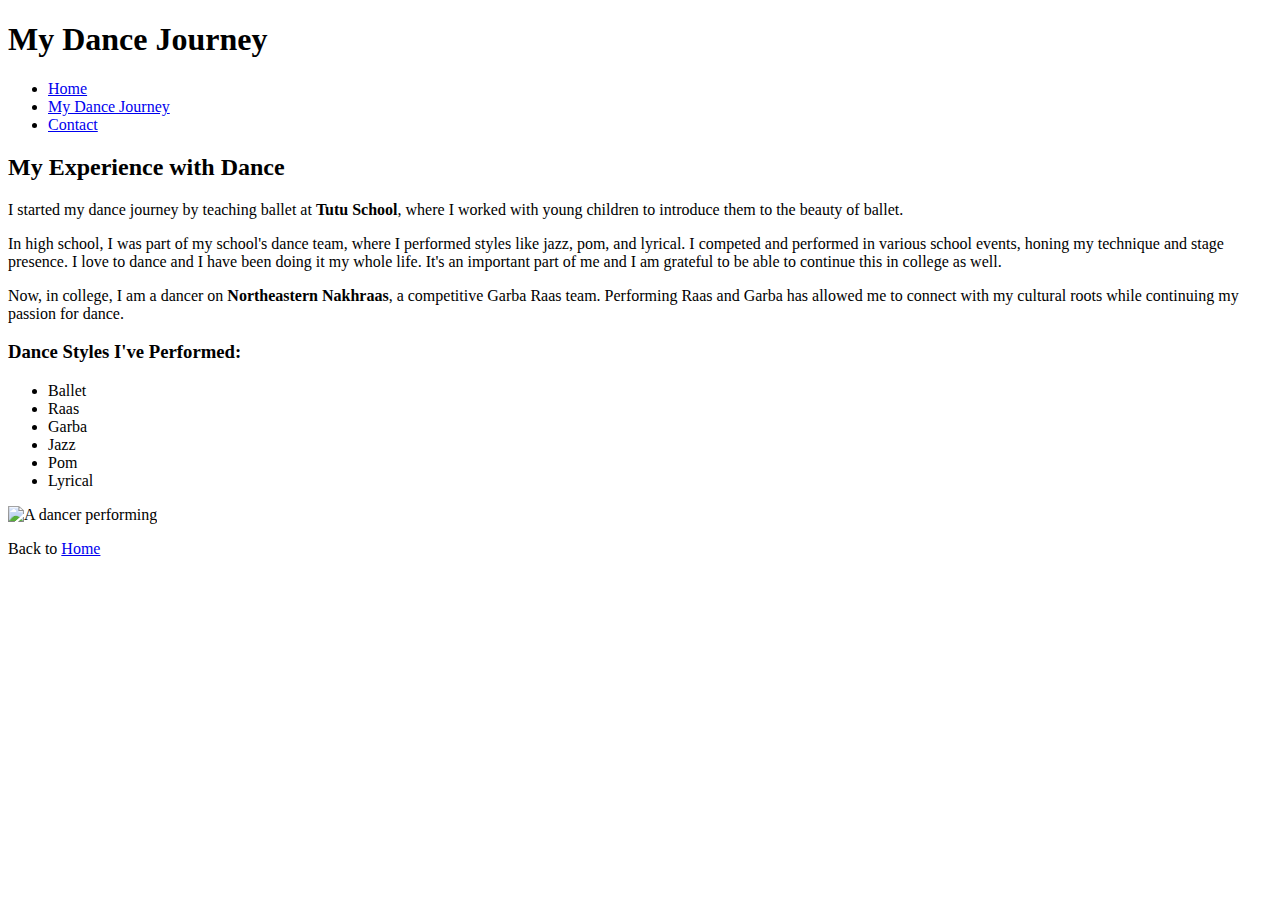
==== dance.html @ 13c6b4c9 "Create dance.html" ====
<!DOCTYPE html>
<html lang="en">
<head>
    <meta charset="UTF-8">
    <meta name="viewport" content="width=device-width, initial-scale=1.0">
    <title>My Dance Journey</title>
    <link rel="stylesheet" href="style.css">
</head>
<body>
    <header>
        <h1>My Dance Journey</h1>
        <nav>
            <ul>
                <li><a href="index.html">Home</a></li>
                <li><a href="dance.html">My Dance Journey</a></li>
                <li><a href="index.html#contact">Contact</a></li>
            </ul>
        </nav>
    </header>

    <section>
        <h2>My Experience with Dance</h2>
        <p>
            I started my dance journey by teaching ballet at <strong>Tutu School</strong>, where I worked with young children to introduce them to the beauty of ballet. 
        </p>
        <p>
            In high school, I was part of my school's dance team, where I performed styles like jazz, pom, and lyrical. I competed and performed in various school events, honing my technique and stage presence. I love to dance and I have been doing it my whole life. It's an important part of me and I am grateful to be able to continue this in college as well.
        </p>
        <p>
            Now, in college, I am a dancer on <strong>Northeastern Nakhraas</strong>, a competitive Garba Raas team. Performing Raas and Garba has allowed me to connect with my cultural roots while continuing my passion for dance.
        </p>

        <h3>Dance Styles I've Performed:</h3>
        <ul>
            <li>Ballet</li>
            <li>Raas</li>
            <li>Garba</li>
            <li>Jazz</li>
            <li>Pom</li>
            <li>Lyrical</li>
        </ul>

        <img src="dance-image.jpg" alt="A dancer performing">
    </section>

    <footer>
        <p>Back to <a href="index.html">Home</a></p>
    </footer>
</body>
</html>
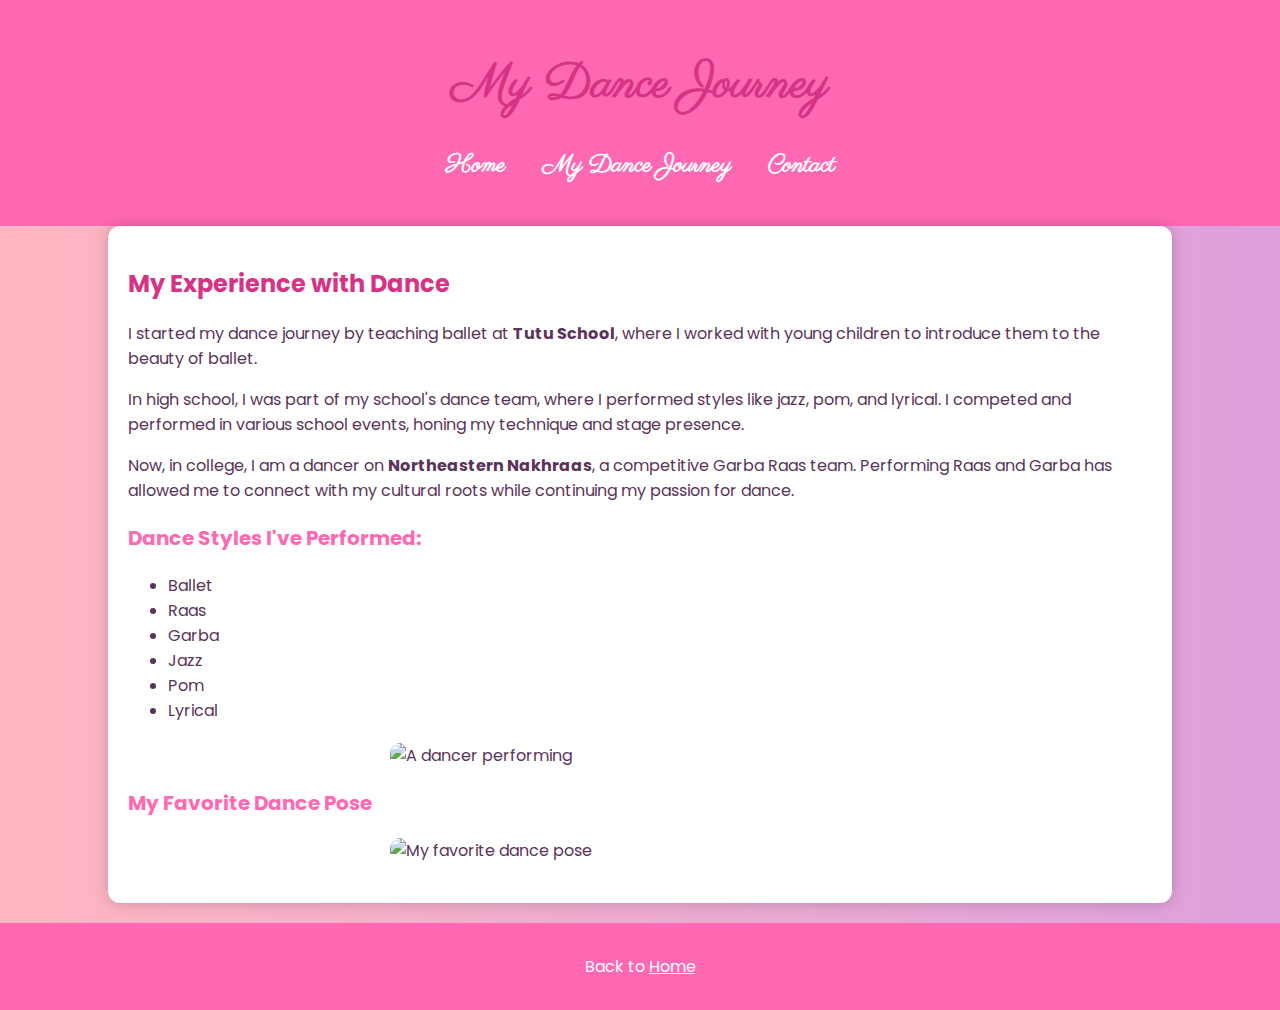
==== commit 08697d56: "Update dance.html" ====
--- a/dance.html
+++ b/dance.html
@@ -24,7 +24,7 @@
             I started my dance journey by teaching ballet at <strong>Tutu School</strong>, where I worked with young children to introduce them to the beauty of ballet. 
         </p>
         <p>
-            In high school, I was part of my school's dance team, where I performed styles like jazz, pom, and lyrical. I competed and performed in various school events, honing my technique and stage presence. I love to dance and I have been doing it my whole life. It's an important part of me and I am grateful to be able to continue this in college as well.
+            In high school, I was part of my school's dance team, where I performed styles like jazz, pom, and lyrical. I competed and performed in various school events, honing my technique and stage presence.
         </p>
         <p>
             Now, in college, I am a dancer on <strong>Northeastern Nakhraas</strong>, a competitive Garba Raas team. Performing Raas and Garba has allowed me to connect with my cultural roots while continuing my passion for dance.
@@ -40,7 +40,12 @@
             <li>Lyrical</li>
         </ul>
 
+        <!-- Dance Image -->
         <img src="dance-image.jpg" alt="A dancer performing">
+
+        <!-- New Pose Image -->
+        <h3>My Favorite Dance Pose</h3>
+        <img src="pose.jpg" alt="My favorite dance pose">
     </section>
 
     <footer>
--- a/style.css
+++ b/style.css
@@ -0,0 +1,78 @@
+/* Custom font from Google Fonts */
+@import url('https://fonts.googleapis.com/css2?family=Parisienne&family=Poppins:wght@300;400;600&display=swap');
+
+body {
+    font-family: 'Poppins', sans-serif;
+    margin: 0;
+    padding: 0;
+    background: linear-gradient(to right, #ffb6c1, #dda0dd);
+    color: #5a3358;
+}
+
+header {
+    background: #ff69b4;
+    color: white;
+    text-align: center;
+    padding: 20px;
+    font-family: 'Parisienne', cursive;
+    font-size: 24px;
+}
+
+.pink-text {
+    color: #ff1493;
+}
+
+nav ul {
+    list-style: none;
+    padding: 0;
+}
+
+nav ul li {
+    display: inline;
+    margin: 0 15px;
+}
+
+nav ul li a {
+    color: white;
+    text-decoration: none;
+    font-weight: bold;
+}
+
+section {
+    width: 80%;
+    margin: auto;
+    padding: 20px;
+    background: white;
+    border-radius: 12px;
+    box-shadow: 0 0 15px rgba(0, 0, 0, 0.2);
+}
+
+h1, h2, h3 {
+    color: #d63384;
+}
+
+h3 {
+    font-size: 20px;
+    color: #ff69b4;
+}
+
+img {
+    width: 100%;
+    max-width: 500px;
+    display: block;
+    margin: 20px auto;
+    border-radius: 10px;
+}
+
+footer {
+    background: #ff69b4;
+    color: white;
+    text-align: center;
+    padding: 15px;
+    margin-top: 20px;
+}
+
+footer a {
+    color: white;
+    text-decoration: underline;
+}
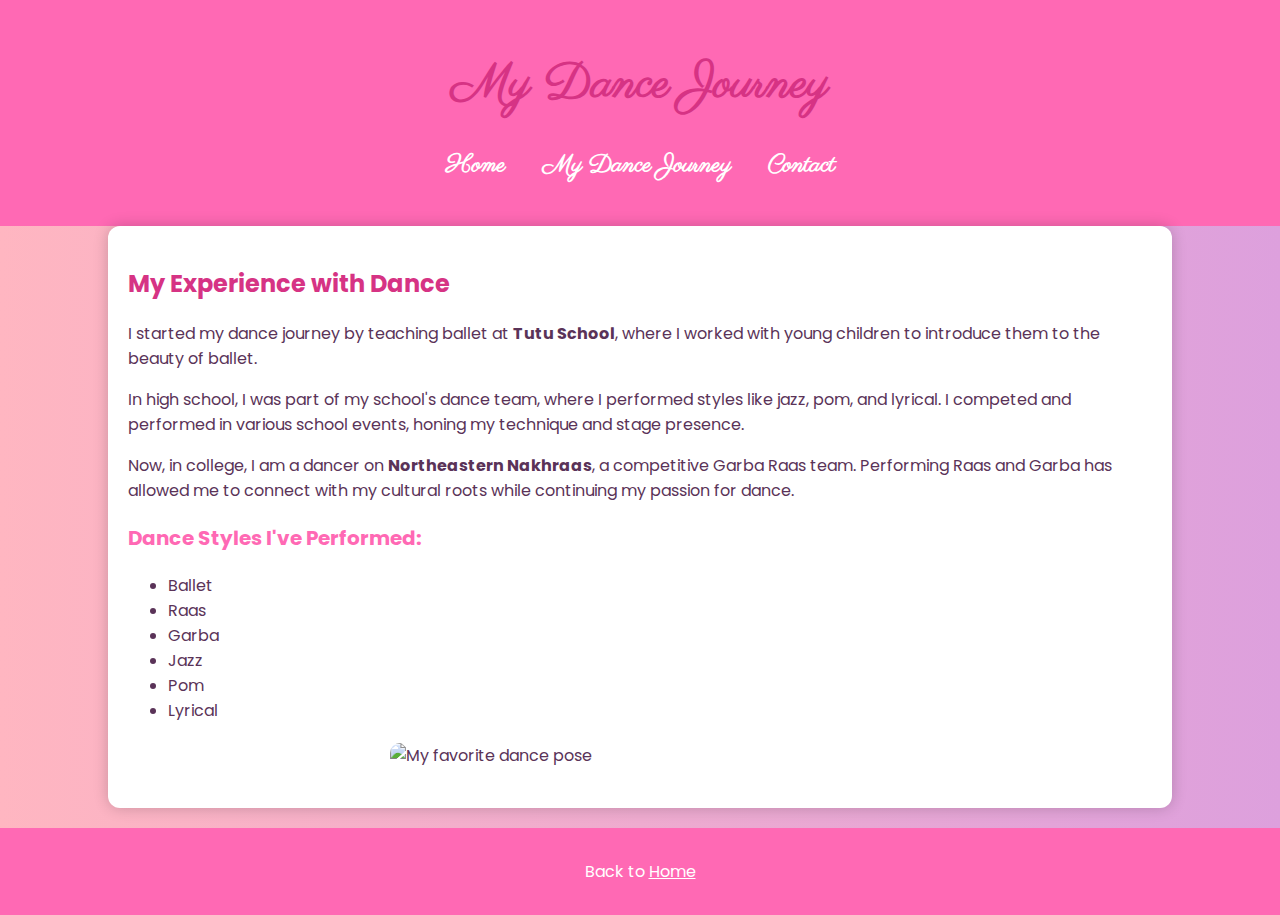
==== commit e6f635fb: "Update dance.html" ====
--- a/dance.html
+++ b/dance.html
@@ -40,11 +40,7 @@
             <li>Lyrical</li>
         </ul>
 
-        <!-- Dance Image -->
-        <img src="dance-image.jpg" alt="A dancer performing">
-
-        <!-- New Pose Image -->
-        <h3>My Favorite Dance Pose</h3>
+        <!-- Pose Image (ONLY ON DANCE PAGE) -->
         <img src="pose.jpg" alt="My favorite dance pose">
     </section>
 
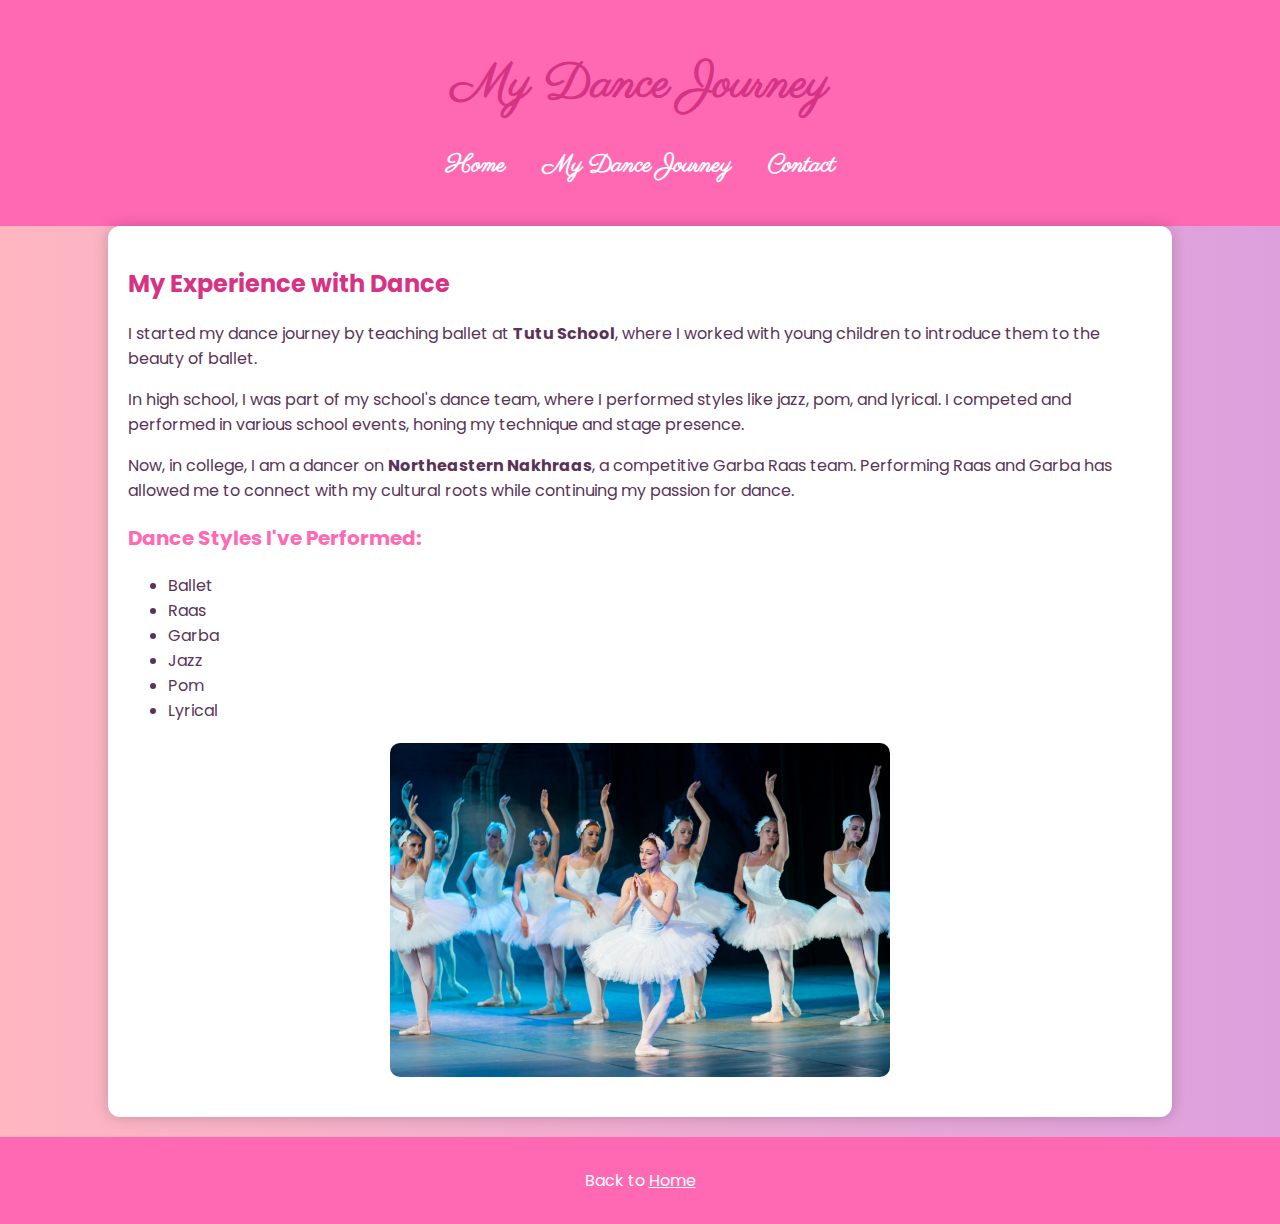
==== commit 59d4947b: "Update dance.html" ====
--- a/dance.html
+++ b/dance.html
@@ -40,7 +40,7 @@
             <li>Lyrical</li>
         </ul>
 
-        <!-- Pose Image (ONLY ON DANCE PAGE) -->
+
         <img src="pose.jpg" alt="My favorite dance pose">
     </section>
 
